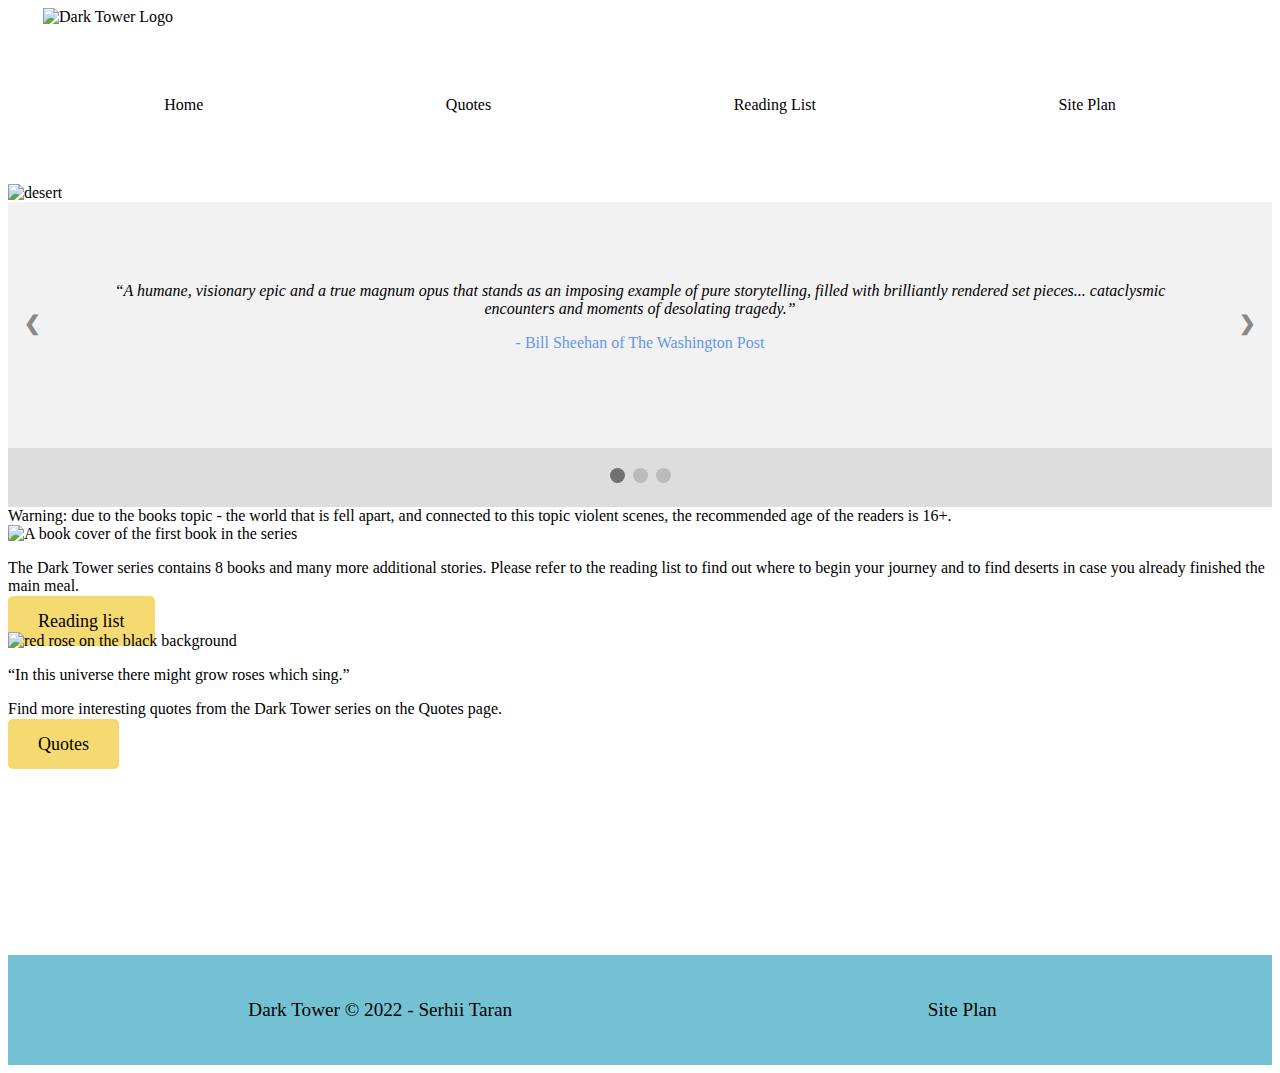
==== dark-tower/index.html @ 7aa137d9 "added 3 pages and content to dark tower website" ====
<!DOCTYPE html>
<html lang="en">
  <head>
      <meta charset="UTF-8">
      <meta http-equiv="X-UA-Compatible" content="IE=edge">
      <meta name="viewport" content="width=device-width, initial-scale=1.0">
      <title>Dark Tower</title>
      <link rel="stylesheet" href="styles/style.css">
  </head>
  <body>
      <div id="content">
          <header>
              <a id="logo_link" href="index.html">
                  <img class="logo" src="https://raw.githubusercontent.com/taran-serhii/wdd130/master/dark-tower/images/dark_tower_logo.png" alt="Dark Tower Logo">
              </a>
              <nav>
                  <a href="index.html">Home</a>
                  <a href="quotes.html">Quotes</a>
                  <a href="reading_list.html">Reading List</a>
                  <a href="site-plan.html">Site Plan</a>
              </nav>
          </header>
      </div>  
      <main>
        <img src="https://raw.githubusercontent.com/taran-serhii/wdd130/master/dark-tower/images/home_page_desert.jpg" alt="desert">
        <!-- Slideshow container -->
        <div class="slideshow-container">

              <!-- Full-width slides/quotes -->
              <div class="mySlides">
                <q>A humane, visionary epic and a true magnum opus that stands as an imposing example of pure storytelling, filled with brilliantly rendered set pieces... cataclysmic encounters and moments of desolating tragedy.</q>
                <p class="author">- Bill Sheehan of The Washington Post</p>
              </div>
            
              <div class="mySlides">
                <q>There's a fascinating world to be discovered in the series.</q>
                <p class="author">- Erica Noonan of the Boston Globe</p>
              </div>
            
              <div class="mySlides">
                <q>The novels were better and weirder than I hoped. If you really like Stephen King, you owe it to yourself to give the series a shot.</q>
                <p class="author">- Joshua Rothman of The New Yorker</p>
              </div>
            
              <!-- Next/prev buttons -->
              <a class="prev" onclick="plusSlides(-1)">&#10094;</a>
              <a class="next" onclick="plusSlides(1)">&#10095;</a>
        </div>
            
            <!-- Dots/bullets/indicators -->
            <div class="dot-container">
              <span class="dot" onclick="currentSlide(1)"></span>
              <span class="dot" onclick="currentSlide(2)"></span>
              <span class="dot" onclick="currentSlide(3)"></span>
            </div>

        <div id="warning">
          Warning: due to the books topic - the world that is fell apart, and connected to this topic violent scenes, the recommended age of the readers is 16+.
        </div>
        
        <div class="invite-block">
          <img src="https://raw.githubusercontent.com/taran-serhii/wdd130/master/dark-tower/images/home_page_book_cover.jpg" alt="A book cover of the first book in the series">
          <p>The Dark Tower series contains 8 books and many more additional stories. Please refer to the reading list to find out where to begin your journey and to find deserts in case you already finished the main meal.</p>
          <div class="button-box">
            <a class="button" href="">Reading list</a>
          </div>
        </div>
      

        <div class="invite-block">
          <img src="https://raw.githubusercontent.com/taran-serhii/wdd130/master/dark-tower/images/home_page_rose.png" alt="red rose on the black background">
          <p>“In this universe there might grow roses which sing.”</p>
          <p>Find more interesting quotes from the Dark Tower series on the Quotes page.</p>
          <div class="button-box">
            <a class="button" href="">Quotes</a>
          </div>
        </div>

      </main>

      <footer>
          <p>Dark Tower &copy; 2022 - Serhii Taran</p>
          <p><a href="site-plan.html">Site Plan</a></p>
      </footer>

      <script>
              var slideIndex = 1;
          showSlides(slideIndex);

          function plusSlides(n) {
          showSlides(slideIndex += n);
          }

          function currentSlide(n) {
          showSlides(slideIndex = n);
          }

          function showSlides(n) {
          var i;
          var slides = document.getElementsByClassName("mySlides");
          var dots = document.getElementsByClassName("dot");
          if (n > slides.length) {slideIndex = 1}
              if (n < 1) {slideIndex = slides.length}
              for (i = 0; i < slides.length; i++) {
              slides[i].style.display = "none";
              }
              for (i = 0; i < dots.length; i++) {
              dots[i].className = dots[i].className.replace(" active", "");
              }
          slides[slideIndex-1].style.display = "block";
          dots[slideIndex-1].className += " active";
          }
      </script>
      
  </body>
</html>
---- dark-tower/styles/style.css ----
#content {
    max-width: 1600px;
    margin: 0 auto;
}

nav {
    display: flex;
    justify-content: space-around;
}

nav, a {
    text-align: center;
    color: black; 
    text-decoration: none;
    padding: 35px;
}

nav a:hover {
    background-color: #06285b;
    color: white;
}

.button {
  background-color: #f4da71;
  color: black;
  text-decoration: none;
  font-size: 18px;
  padding: 15px 30px;
  margin-top: 50px;
  border-radius: 5px;
}


/* Slideshow container */
.slideshow-container {
    position: relative;
    background: #f1f1f1f1;
  }
  
  /* Slides */
  .mySlides {
    display: none;
    padding: 80px;
    text-align: center;
  }
  
  /* Next & previous buttons */
  .prev, .next {
    cursor: pointer;
    position: absolute;
    top: 50%;
    width: auto;
    margin-top: -30px;
    padding: 16px;
    color: #888;
    font-weight: bold;
    font-size: 20px;
    border-radius: 0 3px 3px 0;
    user-select: none;
  }
  
  /* Position the "next button" to the right */
  .next {
    position: absolute;
    right: 0;
    border-radius: 3px 0 0 3px;
  }
  
  /* On hover, add a black background color with a little bit see-through */
  .prev:hover, .next:hover {
    background-color: rgba(0,0,0,0.8);
    color: white;
  }
  
  /* The dot/bullet/indicator container */
  .dot-container {
    text-align: center;
    padding: 20px;
    background: #ddd;
  }
  
  /* The dots/bullets/indicators */
  .dot {
    cursor: pointer;
    height: 15px;
    width: 15px;
    margin: 0 2px;
    background-color: #bbb;
    border-radius: 50%;
    display: inline-block;
    transition: background-color 0.6s ease;
  }
  
  /* Add a background color to the active dot/circle */
  .active, .dot:hover {
    background-color: #717171;
  }
  
  /* Add an italic font style to all quotes */
  q {font-style: italic;}
  
  /* Add a blue color to the author */
  .author {color: cornflowerblue;}

footer {
    background-color: #74c1d3;
    color: black;
    padding: 25px 50px;
    margin-top: 200px;
    display: flex;
    justify-content: space-around;
    align-items: center;
}

footer a {
    color: black;
    text-decoration: none;
}

footer a:hover {
    color: white;
    text-decoration: underline;
}

footer p {
    font-size: 1.2em;
}

.main_books {
  max-width: 300px;
  max-height: 150px;
  background-color: grey;
  padding: 1em;
  border: 1px solid #ccc;
  border-radius: 1em;
}

.extra {
  max-width: 400px;
  max-height: 200px;
  background-color: grey;
  padding: 1em;
  border: 1px solid #ccc;
  border-radius: 1em;
}
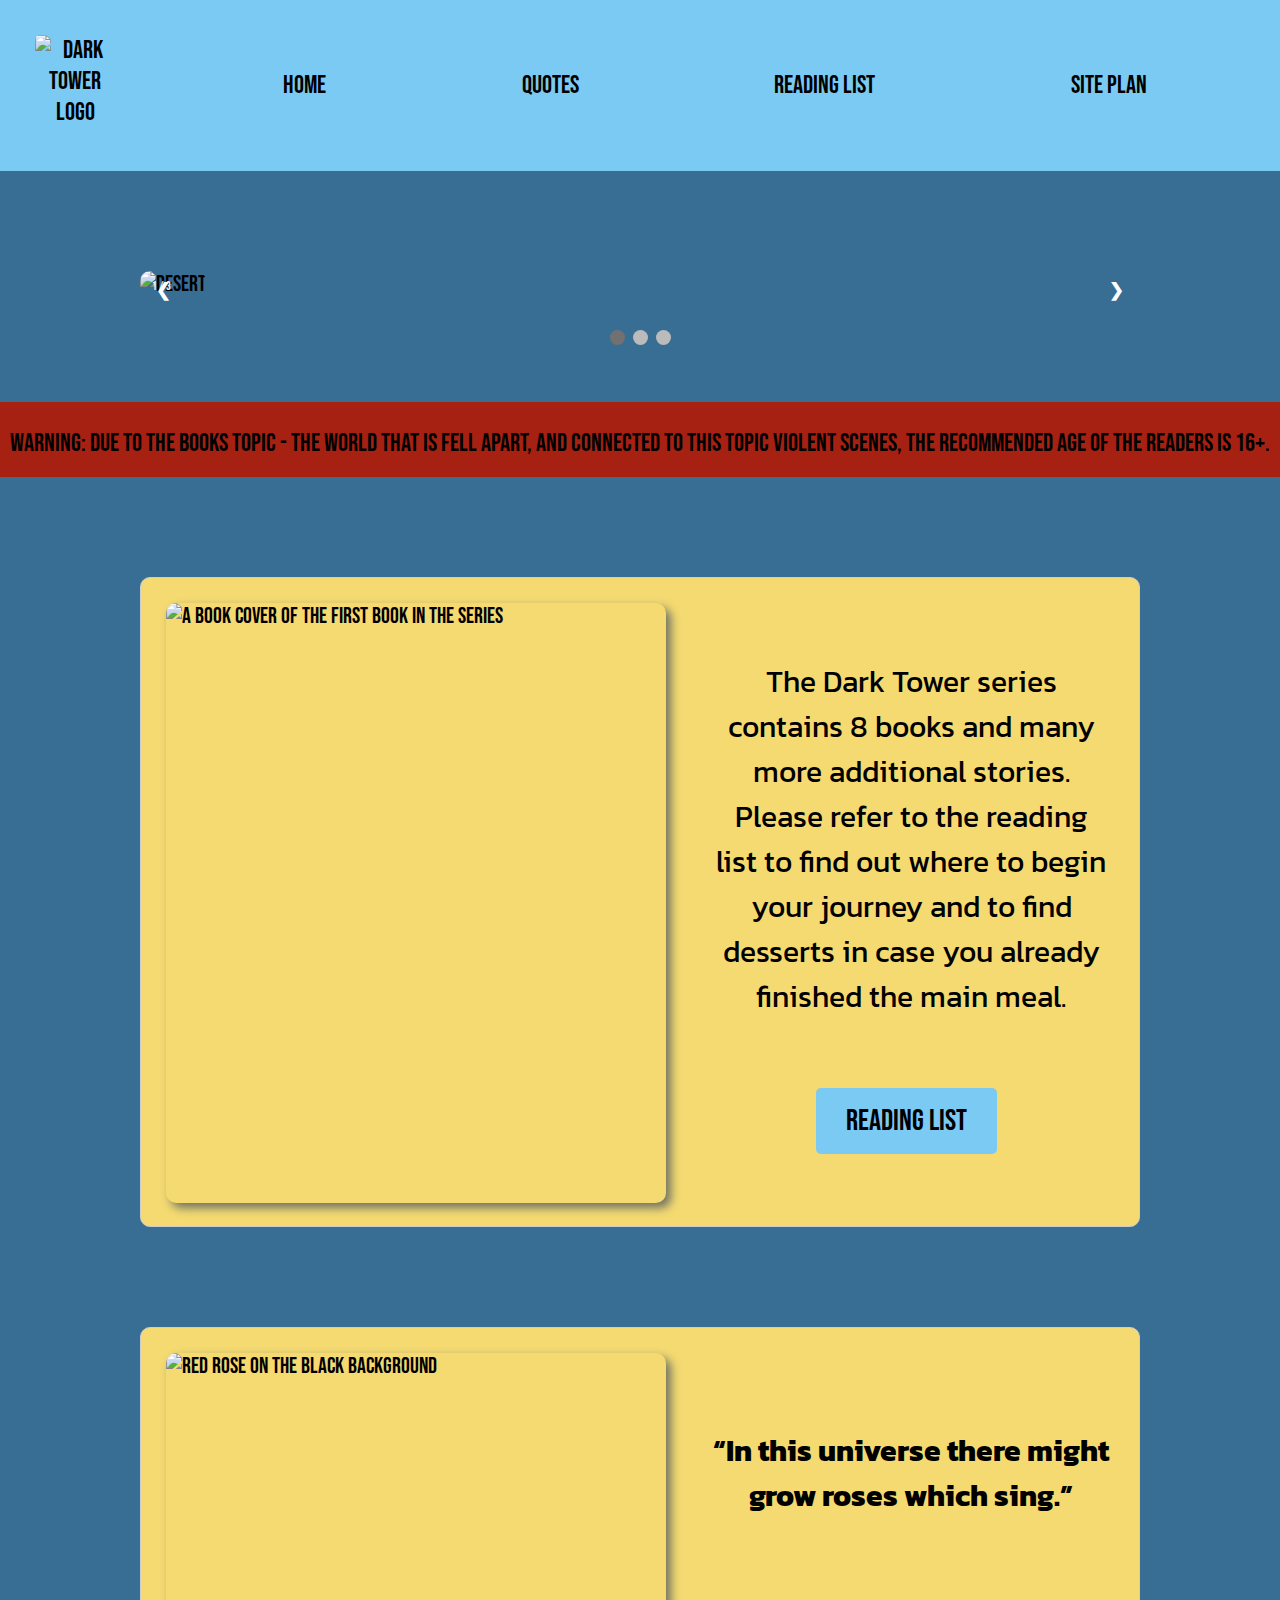
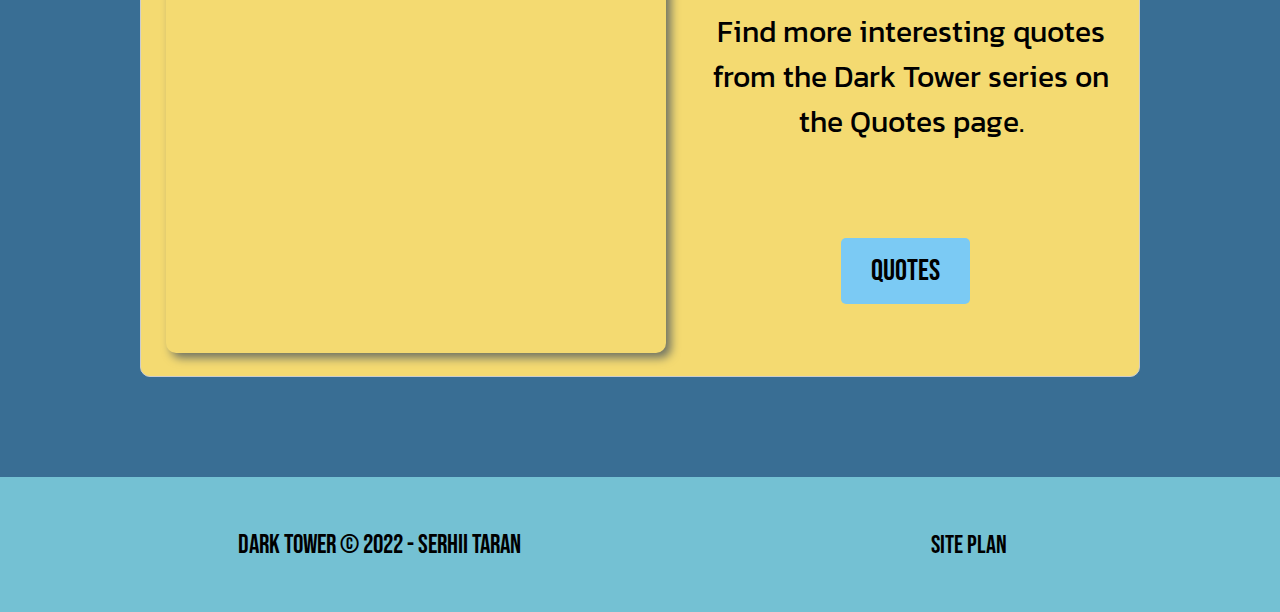
==== commit 8a83b6b4: "structured the home page, added css" ====
--- a/dark-tower/index.html
+++ b/dark-tower/index.html
@@ -22,59 +22,60 @@
           </header>
       </div>  
       <main>
-        <img src="https://raw.githubusercontent.com/taran-serhii/wdd130/master/dark-tower/images/home_page_desert.jpg" alt="desert">
+
         <!-- Slideshow container -->
         <div class="slideshow-container">
 
-              <!-- Full-width slides/quotes -->
-              <div class="mySlides">
-                <q>A humane, visionary epic and a true magnum opus that stands as an imposing example of pure storytelling, filled with brilliantly rendered set pieces... cataclysmic encounters and moments of desolating tragedy.</q>
-                <p class="author">- Bill Sheehan of The Washington Post</p>
-              </div>
-            
-              <div class="mySlides">
-                <q>There's a fascinating world to be discovered in the series.</q>
-                <p class="author">- Erica Noonan of the Boston Globe</p>
-              </div>
-            
-              <div class="mySlides">
-                <q>The novels were better and weirder than I hoped. If you really like Stephen King, you owe it to yourself to give the series a shot.</q>
-                <p class="author">- Joshua Rothman of The New Yorker</p>
-              </div>
-            
-              <!-- Next/prev buttons -->
-              <a class="prev" onclick="plusSlides(-1)">&#10094;</a>
-              <a class="next" onclick="plusSlides(1)">&#10095;</a>
+          <!-- Full-width images with number and caption text -->
+          <div class="mySlides fade">
+            <div class="numbertext">1 / 3</div>
+            <img src="https://raw.githubusercontent.com/taran-serhii/wdd130/master/dark-tower/images/home_desert_q1.png" alt="desert" style="width:100%">
+          </div>
+
+          <div class="mySlides fade">
+            <div class="numbertext">2 / 3</div>
+            <img src="https://raw.githubusercontent.com/taran-serhii/wdd130/master/dark-tower/images/home_desert_q2.png" alt="desert" style="width:100%">
+          </div>
+
+          <div class="mySlides fade">
+            <div class="numbertext">3 / 3</div>
+            <img src="https://raw.githubusercontent.com/taran-serhii/wdd130/master/dark-tower/images/home_desert_q3.png" alt="desert" style="width:100%">
+          </div>
+
+          <!-- Next and previous buttons -->
+          <a class="prev" onclick="plusSlides(-1)">&#10094;</a>
+          <a class="next" onclick="plusSlides(1)">&#10095;</a>
         </div>
-            
-            <!-- Dots/bullets/indicators -->
-            <div class="dot-container">
-              <span class="dot" onclick="currentSlide(1)"></span>
-              <span class="dot" onclick="currentSlide(2)"></span>
-              <span class="dot" onclick="currentSlide(3)"></span>
-            </div>
+        <br>
+
+        <!-- The dots/circles -->
+        <div style="text-align:center">
+          <span class="dot" onclick="currentSlide(1)"></span>
+          <span class="dot" onclick="currentSlide(2)"></span>
+          <span class="dot" onclick="currentSlide(3)"></span>
+        </div>
 
         <div id="warning">
-          Warning: due to the books topic - the world that is fell apart, and connected to this topic violent scenes, the recommended age of the readers is 16+.
+          <p> Warning: due to the books topic - the world that is fell apart, and connected to this topic violent scenes, the recommended age of the readers is 16+.</p>
         </div>
         
-        <div class="invite-block">
-          <img src="https://raw.githubusercontent.com/taran-serhii/wdd130/master/dark-tower/images/home_page_book_cover.jpg" alt="A book cover of the first book in the series">
-          <p>The Dark Tower series contains 8 books and many more additional stories. Please refer to the reading list to find out where to begin your journey and to find deserts in case you already finished the main meal.</p>
-          <div class="button-box">
-            <a class="button" href="">Reading list</a>
+          <div class="invite-block_1">
+            <img id="book-cover" src="https://raw.githubusercontent.com/taran-serhii/wdd130/master/dark-tower/images/home_page_book_cover.jpg" alt="A book cover of the first book in the series">
+            <p>The Dark Tower series contains 8 books and many more additional stories. Please refer to the reading list to find out where to begin your journey and to find desserts in case you already finished the main meal.</p>
+            <div class="button-box">
+              <a class="button" href="reading_list.html">Reading list</a>
+            </div>
           </div>
-        </div>
-      
+        
 
-        <div class="invite-block">
-          <img src="https://raw.githubusercontent.com/taran-serhii/wdd130/master/dark-tower/images/home_page_rose.png" alt="red rose on the black background">
-          <p>“In this universe there might grow roses which sing.”</p>
-          <p>Find more interesting quotes from the Dark Tower series on the Quotes page.</p>
-          <div class="button-box">
-            <a class="button" href="">Quotes</a>
+          <div class="invite-block_2">
+            <img id="rose" src="https://raw.githubusercontent.com/taran-serhii/wdd130/master/dark-tower/images/home_page_rose.png" alt="red rose on the black background">
+            <h2>“In this universe there might grow roses which sing.”</h2>
+            <p>Find more interesting quotes from the Dark Tower series on the Quotes page.</p>
+            <div class="button-box">
+              <a class="button" href="quotes.html">Quotes</a>
+            </div>
           </div>
-        </div>
 
       </main>
 
@@ -84,32 +85,34 @@
       </footer>
 
       <script>
-              var slideIndex = 1;
-          showSlides(slideIndex);
+        let slideIndex = 1;
+        showSlides(slideIndex);
 
-          function plusSlides(n) {
+        // Next/previous controls
+        function plusSlides(n) {
           showSlides(slideIndex += n);
+        }
+
+        // Thumbnail image controls
+        function currentSlide(n) {
+          showSlides(slideIndex = n);
+        }
+
+        function showSlides(n) {
+          let i;
+          let slides = document.getElementsByClassName("mySlides");
+          let dots = document.getElementsByClassName("dot");
+          if (n > slides.length) {slideIndex = 1}
+          if (n < 1) {slideIndex = slides.length}
+          for (i = 0; i < slides.length; i++) {
+            slides[i].style.display = "none";
           }
-
-          function currentSlide(n) {
-          showSlides(slideIndex = n);
+          for (i = 0; i < dots.length; i++) {
+            dots[i].className = dots[i].className.replace(" active", "");
           }
-
-          function showSlides(n) {
-          var i;
-          var slides = document.getElementsByClassName("mySlides");
-          var dots = document.getElementsByClassName("dot");
-          if (n > slides.length) {slideIndex = 1}
-              if (n < 1) {slideIndex = slides.length}
-              for (i = 0; i < slides.length; i++) {
-              slides[i].style.display = "none";
-              }
-              for (i = 0; i < dots.length; i++) {
-              dots[i].className = dots[i].className.replace(" active", "");
-              }
           slides[slideIndex-1].style.display = "block";
           dots[slideIndex-1].className += " active";
-          }
+        }
       </script>
       
   </body>
--- a/dark-tower/styles/style.css
+++ b/dark-tower/styles/style.css
@@ -1,6 +1,16 @@
+@import url('https://fonts.googleapis.com/css2?family=Bebas+Neue&family=Kanit:ital,wght@1,300&display=swap');
+
 #content {
     max-width: 1600px;
     margin: 0 auto;
+}
+
+body {
+  background-color: #396E94;
+  font-family: 'Bebas Neue', cursive, Arial;
+  font-size: 22px;
+  padding: 0;
+  margin: 0;
 }
 
 nav {
@@ -13,94 +23,223 @@
     color: black; 
     text-decoration: none;
     padding: 35px;
+    font-size: 25px;
 }
 
 nav a:hover {
-    background-color: #06285b;
+    background-color: #396E94;
     color: white;
 }
 
+.logo {
+  width: 100px;
+  border-radius: 5px;
+}
+
+#logo-link {
+  padding-top: 5px;
+  justify-self: center;
+  align-self: center;
+}
+
+header {
+  display: grid;
+  grid-template-columns: 150px auto;
+  background-color: #7BCAF4;
+}
+
 .button {
-  background-color: #f4da71;
+  background-color: #7BCAF4;
   color: black;
   text-decoration: none;
-  font-size: 18px;
+  font-size: 30px;
   padding: 15px 30px;
   margin-top: 50px;
   border-radius: 5px;
 }
 
+.button:hover {
+  background-color: #A42212;
+  color: white;
+}
+
+
+* {box-sizing:border-box}
 
 /* Slideshow container */
 .slideshow-container {
-    position: relative;
-    background: #f1f1f1f1;
-  }
-  
-  /* Slides */
-  .mySlides {
-    display: none;
-    padding: 80px;
-    text-align: center;
-  }
-  
-  /* Next & previous buttons */
-  .prev, .next {
-    cursor: pointer;
-    position: absolute;
-    top: 50%;
-    width: auto;
-    margin-top: -30px;
-    padding: 16px;
-    color: #888;
-    font-weight: bold;
-    font-size: 20px;
-    border-radius: 0 3px 3px 0;
-    user-select: none;
-  }
-  
-  /* Position the "next button" to the right */
-  .next {
-    position: absolute;
-    right: 0;
-    border-radius: 3px 0 0 3px;
-  }
-  
-  /* On hover, add a black background color with a little bit see-through */
-  .prev:hover, .next:hover {
-    background-color: rgba(0,0,0,0.8);
-    color: white;
-  }
-  
-  /* The dot/bullet/indicator container */
-  .dot-container {
-    text-align: center;
-    padding: 20px;
-    background: #ddd;
-  }
-  
-  /* The dots/bullets/indicators */
-  .dot {
-    cursor: pointer;
-    height: 15px;
-    width: 15px;
-    margin: 0 2px;
-    background-color: #bbb;
-    border-radius: 50%;
-    display: inline-block;
-    transition: background-color 0.6s ease;
-  }
-  
-  /* Add a background color to the active dot/circle */
-  .active, .dot:hover {
-    background-color: #717171;
-  }
-  
-  /* Add an italic font style to all quotes */
-  q {font-style: italic;}
-  
-  /* Add a blue color to the author */
-  .author {color: cornflowerblue;}
+  max-width: 1000px;
+  position: relative;
+  margin: auto;
+  margin-top: 100px;
+}
+
+/* Hide the images by default */
+.mySlides {
+  display: none;
+}
+
+.mySlides img {
+  border-radius: 10px;
+}
+
+/* Next & previous buttons */
+.prev, .next {
+  cursor: pointer;
+  position: absolute;
+  top: 50%;
+  width: auto;
+  margin-top: -22px;
+  padding: 16px;
+  color: white;
+  font-weight: bold;
+  font-size: 18px;
+  transition: 0.6s ease;
+  border-radius: 0 3px 3px 0;
+  user-select: none;
+}
+
+/* Position the "next button" to the right */
+.next {
+  right: 0;
+  border-radius: 3px 0 0 3px;
+}
+
+/* On hover, add a black background color with a little bit see-through */
+.prev:hover, .next:hover {
+  background-color: rgba(0,0,0,0.8);
+}
+
+/* Number text (1/3 etc) */
+.numbertext {
+  color: #f2f2f2;
+  font-size: 12px;
+  padding: 8px 12px;
+  position: absolute;
+  top: 0;
+}
+
+/* The dots/bullets/indicators */
+.dot {
+  cursor: pointer;
+  height: 15px;
+  width: 15px;
+  margin: 0 2px;
+  background-color: #bbb;
+  border-radius: 50%;
+  display: inline-block;
+  transition: background-color 0.6s ease;
+}
+
+.active, .dot:hover {
+  background-color: #717171;
+}
+
+/* Fading animation */
+.fade {
+  animation-name: fade;
+  animation-duration: 1.5s;
+}
+
+@keyframes fade {
+  from {opacity: .4}
+  to {opacity: 1}
+}
+
+#warning {
+  background-color: #A62112;
+  width: 100%;
+  height: 75px;
+  margin-top: 50px;
+}
+
+#warning, p {
+  padding-top: 0.5px;
+  font-size: 25px;
+  text-align: center;
+}
+
+.invite-block_1 {
+  position: relative;
+  width: 1000px;
+  height: 650px;
+  background-color: #f4da71;
+  margin: 100px auto;
+  border: 1px solid #ccc;
+  border-radius: 10px;
+}
+
+.invite-block_1 #book-cover {
+  position: absolute;
+  top: 25px;
+  left: 25px;
+  width: 500px;
+  height: 600px;
+  border-radius: 10px;
+  box-shadow: 5px 5px 10px #6f7364;
+}
+
+.invite-block_1 p {
+  position:absolute;
+  top: 50px;
+  left: 570px;
+  width: 400px;
+  font-family: Kanit, Georgia, sans-serif;
+  font-size: 30px;
+}
+
+.invite-block_1 .button-box {
+  position: absolute;
+  top: 525px;
+  left: 675px;
+}
+
+.invite-block_2 {
+  position: relative;
+  width: 1000px;
+  height: 650px;
+  background-color: #f4da71;
+  margin: 0 auto;
+  margin-bottom: -100px;
+  border: 1px solid #ccc;
+  border-radius: 10px;
+}
+
+.invite-block-2, h2 {
+  position:absolute;
+  top: 75px;
+  left: 570px;
+  width: 400px;
+  font-family: Kanit, Georgia, sans-serif;
+  font-size: 30px;
+  text-align: center;
+}
+
+.invite-block_2 #rose {
+  position: absolute;
+  top: 25px;
+  left: 25px;
+  width: 500px;
+  height: 600px;
+  border-radius: 10px;
+  box-shadow: 5px 5px 10px #6f7364;
+}
+
+.invite-block_2 p {
+  position:absolute;
+  top: 250px;
+  left: 570px;
+  width: 400px;
+  font-family: Kanit, Georgia, sans-serif;
+  font-size: 30px;
+}
+
+.invite-block_2 .button-box {
+  position: absolute;
+  top: 525px;
+  left: 700px;
+}
+
 
 footer {
     background-color: #74c1d3;
